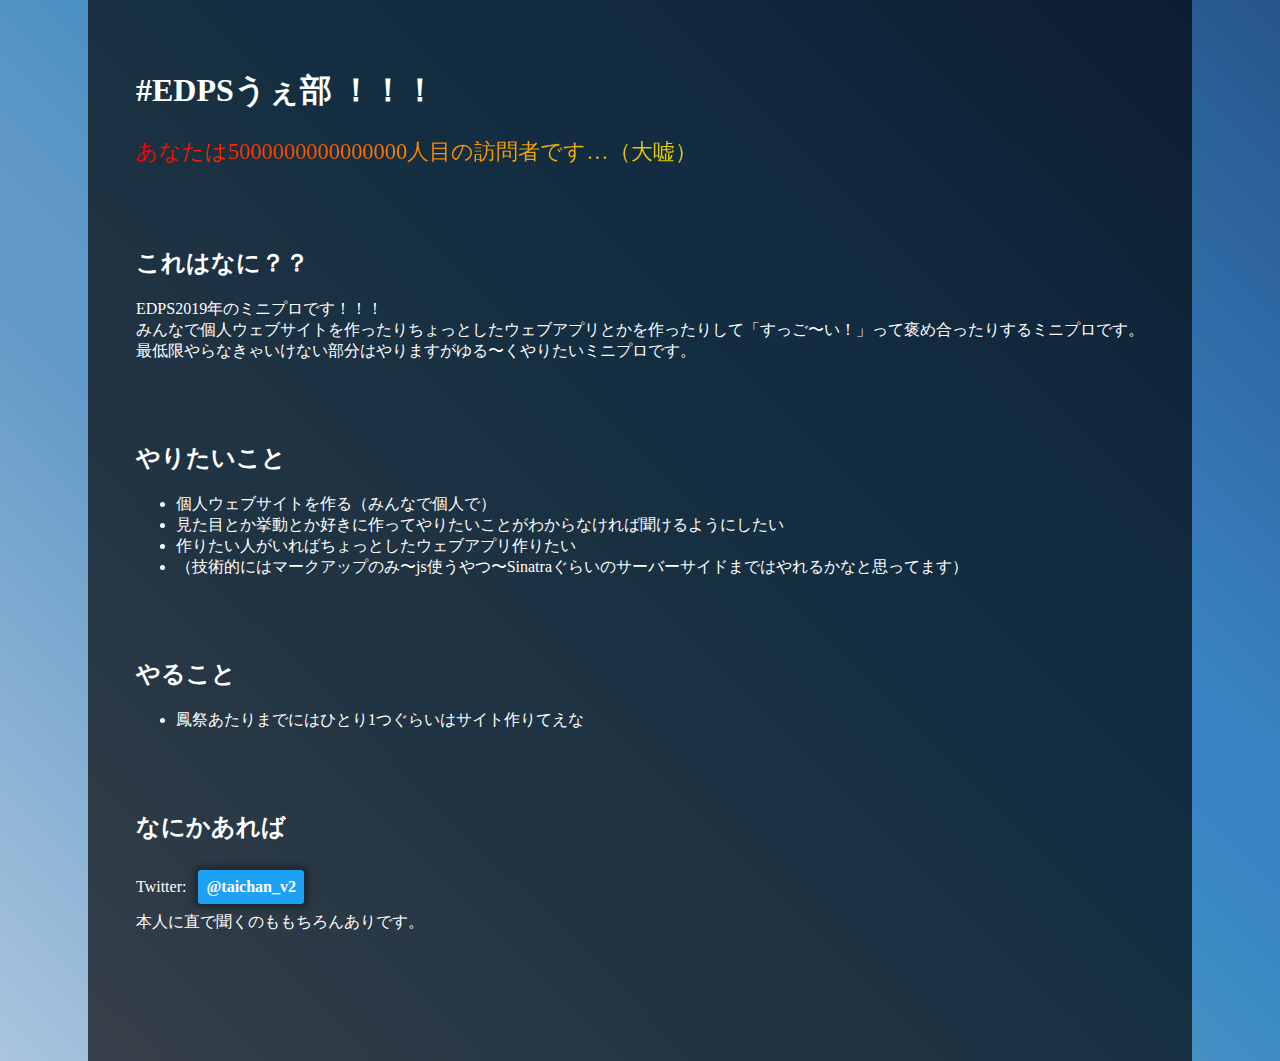
==== edps_web/index.html @ f11cb0cd "簡易的にCSSつけたよ" ====
<!DOCTYPE html>
<html lang="ja">
<head>
    <meta charset="UTF-8">
    <meta name="viewport" content="width=device-width, initial-scale=1.0">
    <meta http-equiv="X-UA-Compatible" content="ie=edge">
    <title>EDPSうぇ部</title>
    <link rel="stylesheet" href="default.css">
</head>
<body>
    <div class="contents">
        <h1>#EDPSうぇ部 ！！！</h1>
        <p style="font-size:140%;" class="rainbow">あなたは5000000000000000人目の訪問者です…（大嘘）</p>
        <div>
            <h2>これはなに？？</h2>
            <p>
                EDPS2019年のミニプロです！！！<br>
                みんなで個人ウェブサイトを作ったりちょっとしたウェブアプリとかを作ったりして「すっご〜い！」って褒め合ったりするミニプロです。<br>
                最低限やらなきゃいけない部分はやりますがゆる〜くやりたいミニプロです。
            </p>
        </div>
        <div>
            <h2>やりたいこと</h2>
            <ul>
                <li>個人ウェブサイトを作る（みんなで個人で）</li>
                <li>見た目とか挙動とか好きに作ってやりたいことがわからなければ聞けるようにしたい</li>
                <li>作りたい人がいればちょっとしたウェブアプリ作りたい</li>
                <li>（技術的にはマークアップのみ〜js使うやつ〜Sinatraぐらいのサーバーサイドまではやれるかなと思ってます）</li>
            </ul>
        </div>
        <div>
            <h2>やること</h2>
            <ul>
                <li>鳳祭あたりまでにはひとり1つぐらいはサイト作りてえな</li>
            </ul>
        </div>
        <div>
            <h2>なにかあれば</h2>
            Twitter: <a href="http://twitter.com/taichan_v2">@taichan_v2</a><br>
            本人に直で聞くのももちろんありです。
        </div>
    </div>
</body>
</html>
---- edps_web/default.css ----
html,body {
    margin: 0;
    padding: 0;
    min-height: 100vh;
}

body {
    display: flex;
    flex-direction: column;
    justify-content: center;
    align-items: center;
    width: 100%;
    background: rgb(170,197,222); /* Old browsers */
    background: -moz-linear-gradient(45deg, rgba(170,197,222,1) 0%, rgba(97,153,199,1) 33%, rgba(97,153,199,1) 38%, rgba(58,139,194,1) 57%, rgba(58,132,195,1) 62%, rgba(58,132,195,1) 67%, rgba(38,85,139,1) 100%); /* FF3.6-15 */
    background: -webkit-linear-gradient(45deg, rgba(170,197,222,1) 0%,rgba(97,153,199,1) 33%,rgba(97,153,199,1) 38%,rgba(58,139,194,1) 57%,rgba(58,132,195,1) 62%,rgba(58,132,195,1) 67%,rgba(38,85,139,1) 100%); /* Chrome10-25,Safari5.1-6 */
    background: linear-gradient(45deg, rgba(170,197,222,1) 0%,rgba(97,153,199,1) 33%,rgba(97,153,199,1) 38%,rgba(58,139,194,1) 57%,rgba(58,132,195,1) 62%,rgba(58,132,195,1) 67%,rgba(38,85,139,1) 100%); /* W3C, IE10+, FF16+, Chrome26+, Opera12+, Safari7+ */
    filter: progid:DXImageTransform.Microsoft.gradient( startColorstr='#aac5de', endColorstr='#26558b',GradientType=1 ); /* IE6-9 fallback on horizontal gradient */
}

.contents{
    margin: 0;
    width: calc(80%-3em);
    padding: 3em;
    background-color:#000000aa;
    color:white;
    min-height: 100%;
}
.contents div{
    margin: 5em 0;
}

.contents a{
    display: inline-block;
    text-decoration: none;
    color:white;
    font-weight: bold;
    background: #1DA1F2;
    margin: 0.5em;
    padding: 0.5em;
    border-radius: 0.2em;
    box-shadow:0px 0px 6px 4px #0000005a;
}
.contents a:hover{
    box-shadow: #000000;
    box-shadow:0px 0px 6px 8px #0000008a;
}

.rainbow{
    
    background: linear-gradient(to right, #f00 0%, #f80 14.28%, #dd0 28.56%, #0d0 42.85%, #0dd 57.14%, #00f 71.42%, #e0e 85.71%, #f00 100%) 0% center / 200% auto;
    
            background-clip: text;
    -webkit-background-clip: text;
    
            text-fill-color: transparent;
    -webkit-text-fill-color: transparent;
    
    animation: example 4s linear infinite;
}

@keyframes example {
    to { background-position-x: 200%; }
}
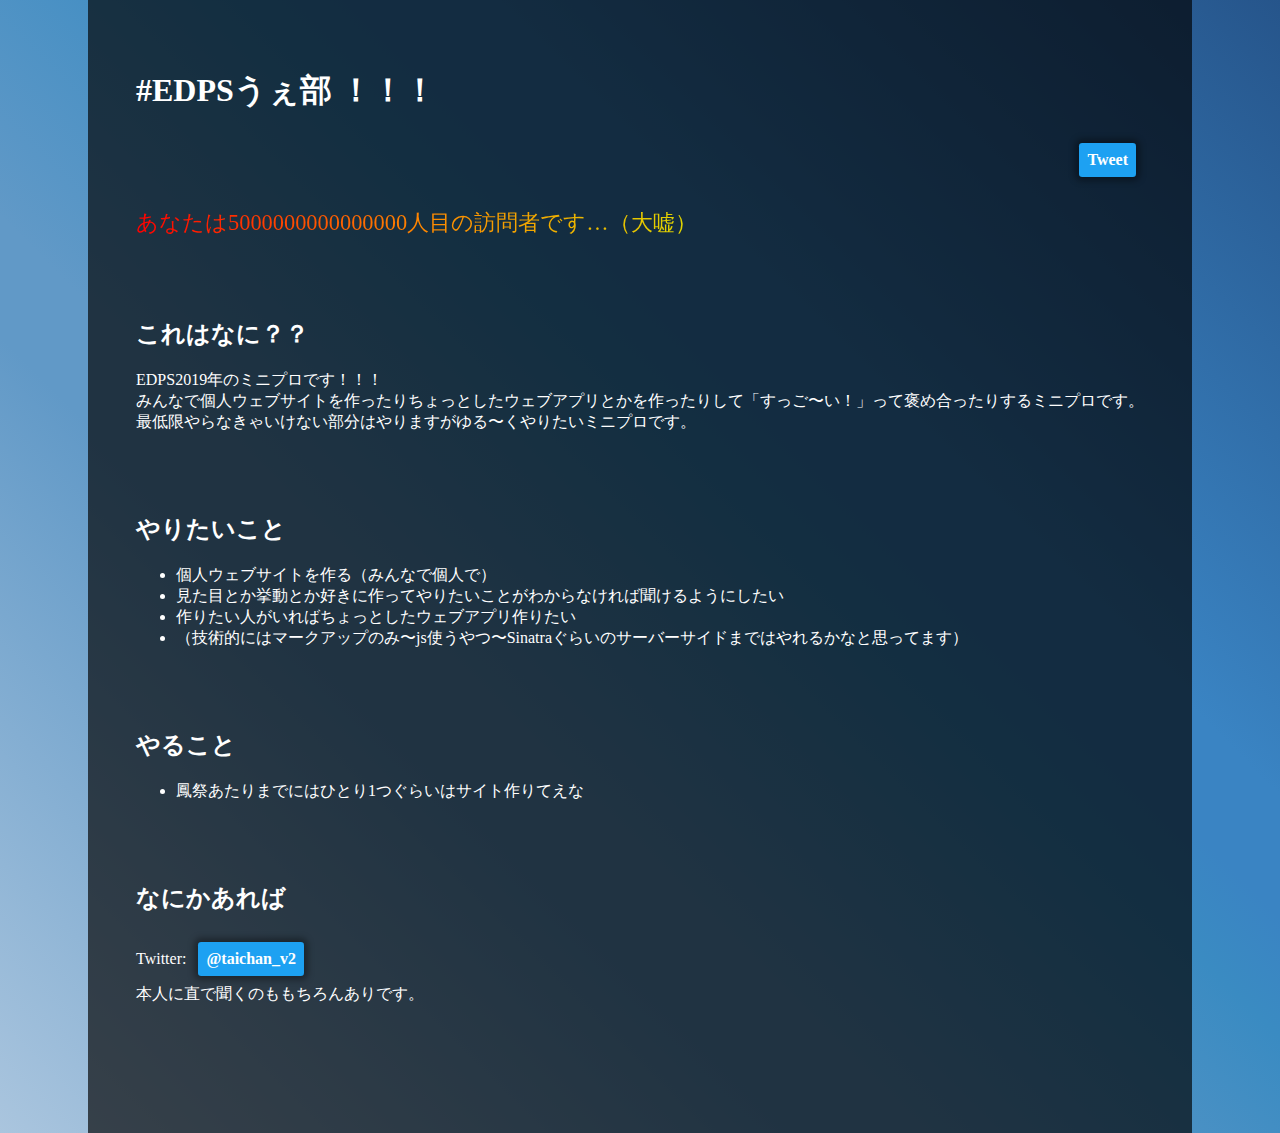
==== commit 93432c8b: "うぇ部ついーよぼたん" ====
--- a/edps_web/index.html
+++ b/edps_web/index.html
@@ -10,6 +10,7 @@
 <body>
     <div class="contents">
         <h1>#EDPSうぇ部 ！！！</h1>
+        <p style="text-align:right"><a href="https://twitter.com/share?ref_src=twsrc%5Etfw" class="twitter-share-button" data-show-count="false">Tweet</a><script async src="https://platform.twitter.com/widgets.js" charset="utf-8"></script></p>
         <p style="font-size:140%;" class="rainbow">あなたは5000000000000000人目の訪問者です…（大嘘）</p>
         <div>
             <h2>これはなに？？</h2>
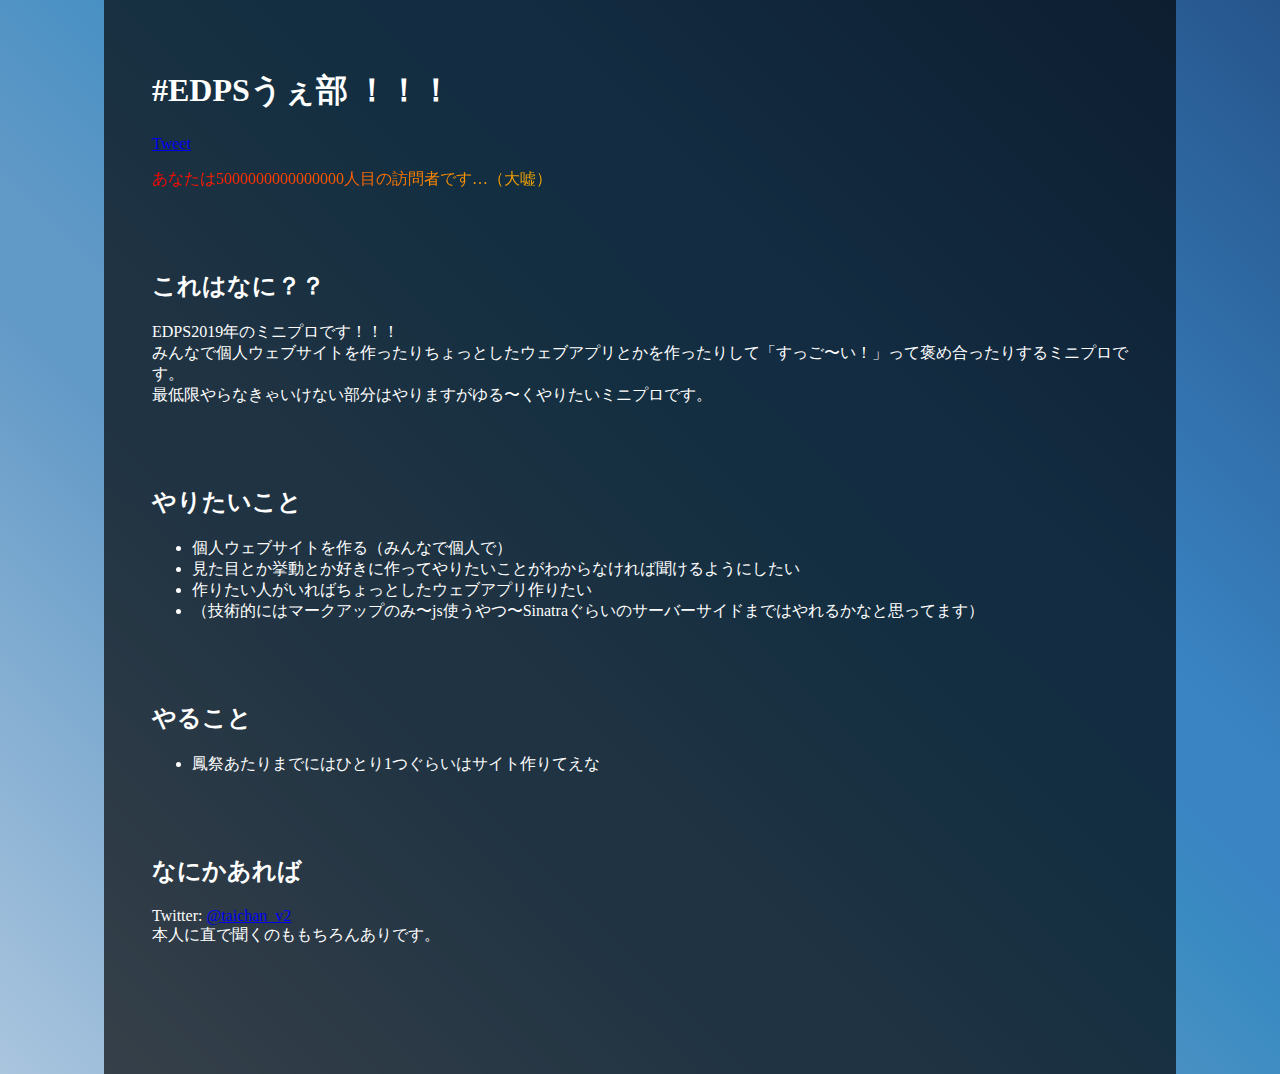
==== commit 7bbfccd6: "kitstrapを導入 by mtsgi" ====
--- a/edps_web/index.html
+++ b/edps_web/index.html
@@ -6,12 +6,15 @@
     <meta http-equiv="X-UA-Compatible" content="ie=edge">
     <title>EDPSうぇ部</title>
     <link rel="stylesheet" href="default.css">
+
+    <link rel="stylesheet" href="http://mtsgi.github.io/kitstrap/d/kitstrap.css">
+    <link rel="stylesheet" href="http://mtsgi.github.io/kitstrap/d/kitstrap-font.css">
 </head>
 <body>
     <div class="contents">
         <h1>#EDPSうぇ部 ！！！</h1>
-        <p style="text-align:right"><a href="https://twitter.com/share?ref_src=twsrc%5Etfw" class="twitter-share-button" data-show-count="false">Tweet</a><script async src="https://platform.twitter.com/widgets.js" charset="utf-8"></script></p>
-        <p style="font-size:140%;" class="rainbow">あなたは5000000000000000人目の訪問者です…（大嘘）</p>
+        <p class="kit-text-r"><a href="https://twitter.com/share?ref_src=twsrc%5Etfw" class="twitter-share-button" data-show-count="false">Tweet</a><script async src="https://platform.twitter.com/widgets.js" charset="utf-8"></script></p>
+        <p class="kit-font-l rainbow">あなたは5000000000000000人目の訪問者です…（大嘘）</p>
         <div>
             <h2>これはなに？？</h2>
             <p>
@@ -37,7 +40,7 @@
         </div>
         <div>
             <h2>なにかあれば</h2>
-            Twitter: <a href="http://twitter.com/taichan_v2">@taichan_v2</a><br>
+            Twitter: <a href="http://twitter.com/taichan_v2" class="kit-badge dodgerblue kit-text-nodecoration kit-inblock p-s">@taichan_v2</a><br>
             本人に直で聞くのももちろんありです。
         </div>
     </div>
--- a/edps_web/default.css
+++ b/edps_web/default.css
@@ -19,30 +19,15 @@
 
 .contents{
     margin: 0;
-    width: calc(80%-3em);
+    width: calc(80% - 3em);
     padding: 3em;
     background-color:#000000aa;
     color:white;
     min-height: 100%;
 }
+
 .contents div{
     margin: 5em 0;
-}
-
-.contents a{
-    display: inline-block;
-    text-decoration: none;
-    color:white;
-    font-weight: bold;
-    background: #1DA1F2;
-    margin: 0.5em;
-    padding: 0.5em;
-    border-radius: 0.2em;
-    box-shadow:0px 0px 6px 4px #0000005a;
-}
-.contents a:hover{
-    box-shadow: #000000;
-    box-shadow:0px 0px 6px 8px #0000008a;
 }
 
 .rainbow{
@@ -60,4 +45,10 @@
 
 @keyframes example {
     to { background-position-x: 200%; }
+}
+
+@media screen and (max-width:980%){
+    .contents {
+        width: 100%;
+    }
 }